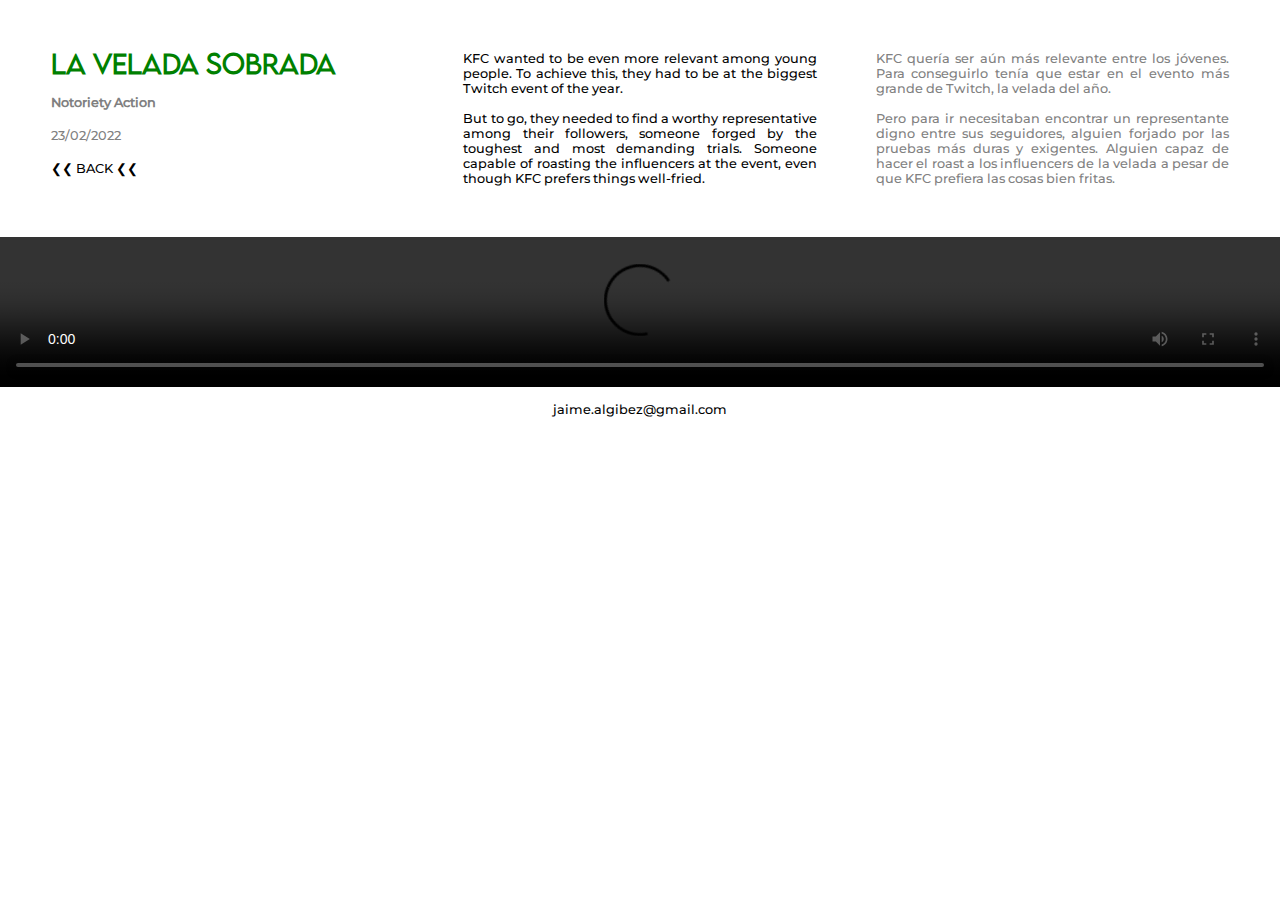
==== Pages/LaVeladaSobrada.html @ aecd4732 "v. 0.7.0" ====
<!doctype html>
<html lang="en">
	<head>
        <meta charset="UTF-8">
		<link rel="stylesheet" href="../Resources/Styles.css">
		<link rel="icon" href="../Resources/Favicon JH.ico">
		<title>Jaime Hern&aacute;ndez</title>
    	<meta name="description" content="Campaign made for the Ibai Velada.">
      	<meta name="keywords" content="Creativity, Advertising, Copywriting, Art Direction, Grafic Design, Motion Graphics, Fotography, Web Design, Game Development">
	</head>
	<body>
		<div class="work-opening">
			<div class="titles">
				<h1>La Velada Sobrada</h1>
				<br>
				<h2>Notoriety Action</h2>
				<br>
				<p class="date">23/02/2022</p>
				<br>
				<p><a href="../index.html#portfolio">&#10094;&#10094; BACK &#10094;&#10094;</a></p>
			</div>
			<div class="descriptions">
				<p>
					KFC wanted to be even more relevant among young people. To achieve this, they had to be at the biggest Twitch event of the year.
					<br><br>
					But to go, they needed to find a worthy representative among their followers, someone forged by the toughest and most demanding trials. Someone capable of roasting the influencers at the event, even though KFC prefers things well-fried.
				</p>
			</div>
			<div class="descriptions">
				<p class="esp">
					KFC quer&iacute;a ser a&uacute;n m&aacute;s relevante entre los j&oacute;venes. Para conseguirlo ten&iacute;a que estar en el evento m&aacute;s grande de Twitch, la velada del a&ntilde;o.
					<br><br>
					Pero para ir necesitaban encontrar un representante digno entre sus seguidores, alguien forjado por las pruebas m&aacute;s duras y exigentes. Alguien capaz de hacer el roast a los influencers de la velada a pesar de que KFC prefiera las cosas bien fritas.

				</p>
			</div>
		</div>
		<div class="work-body-fullscreen">
			<div class="line4">
				<video src="../Resources/Portfolio/La Velada Sobrada/La Velada Sobrada OG.mp4" controls></video>
			</div>
		</div>
		<footer>
			<a class="footer-contact" href="mailto:jaime.algibez@gmail.com" target="_blank">jaime.algibez@gmail.com</a>
		</footer>
	</body>
</html>
---- Resources/Styles.css ----
/*Fonts*/

  @font-face {
    font-family: "Lemon Milk Light";
    src: url("Fonts/Lemon\ Milk\ Light.otf");
    font-weight: normal;
    font-style: normal;}

    @font-face {
      font-family: "Montserrat Medium";
      src: url("Fonts/Montserrat\ Medium.ttf");
      font-weight: normal;
      font-style: normal;}

/*General settings*/

  html {
    scroll-behavior: smooth;
    width: 100%;}

  body {
    background-color: white;
    margin: 0px;}

  p {
    font-family: "Montserrat Medium";
    font-size: 1vw;
    color: black;
    padding: 0;
    margin: 0;}

  a {
    text-decoration: none;
    font-family: "Montserrat Medium";
    color: black;}

  a:hover {
    color: green;}

  h1 {
    font-family: "Lemon Milk Light";
    font-size: 2vw;
    color: green;
    padding: 0;
    margin: 0;
    line-height: 1;}

  h2 {
    font-family: "Montserrat Medium";
    font-size: 1vw;
    color: grey;
    padding: 0;
    margin: 0;}

  img {
    width: 100%;
    display: block;}

  video {
    width: 100%;
    display: block;}

  iframe {
    display: block;}




/*Opening*/

  .opening {
    width: 100%;
    height: 41vw;
    background-color: white;}

  .version {
    position: absolute;
    top: 1.5vw;
    right: 8.5vw;
    font-family: "Montserrat Medium";
    font-size: 1.2vw;
    color: grey;}

  .menu {
    position: absolute;
    top: 12vw;
    right: 8.5vw;
    text-align: right;
    font-family: "Montserrat Medium";
    font-size: 3vw;}

  li {
    list-style-type: none;
    padding-bottom: 1.5vw;}



/*About Me*/

  .slide-in {
    transform: translateY(100px);
    opacity: 0;
    transition: all 0.5s ease-out;}

  .slide-in.visible {
    transform: translateY(0);
    opacity: 1;
    width: 100%;}

  .name {
    position: absolute;
    top: 79vw;
    left: 13.8vw;
    font-family: "Lemon Milk Light";
    font-size: 6.9vw;
    letter-spacing: 0.08em;
    color: green;}

  .bio {
    padding-left: 16.5vw;
    text-align: justify;
    font-size: 1.1vw;}

  .skills {
    display: flex;
    width: 70%;
    margin-bottom: 3vw;}

  .skill-icon {
    background-color: white;
    position: relative;
    width: 3vw;
    height: 3vw;
    margin: auto;}
  
  .skill-icon:hover {
    background-color: green;}
  
  .skill-icon .skill-icon-text {
    visibility: hidden;
    width: 13.5vw;
    position: absolute;
    z-index: 1;
    bottom: 150%;
    font-family: "Montserrat Medium";
    font-size: 1vw;
    color: black;
    text-align: start;
    opacity: 0%;
    transition: 0.3s;}
  
  .skill-icon:hover .skill-icon-text {
    visibility: visible;
    opacity: 100%;
    transition: opacity 0.5s;}

  .stats {
    padding-top: 0.7vw;}

  .progress-container {
    width: 70%;
    background-color: lightgray;
    position: relative;
    height: 1vw;
    border-radius: 0.5vw;
    overflow: hidden;
    margin-bottom: 0.3vw;}

  .progress-bar {
    height: 100%;
    background-color: green;
    width: 0%;
    border-radius: 0.5vw;
    transition: width 2s ease-in-out;
    position: relative;}

  .progress-container > div:not(.progress-bar) {
    position: absolute;
    top: 0;
    bottom: 0;
    width: 0.1vw;
    background-color: white;}

  .progress-container > div:nth-child(2) { left: 20%; }
  .progress-container > div:nth-child(3) { left: 40%; }
  .progress-container > div:nth-child(4) { left: 60%; }
  .progress-container > div:nth-child(5) { left: 80%; }



/*Portfolio*/

  .portfolio-gallery {
    width: 100%;
    display: flex;
    flex-flow: row wrap;
    align-content: center;
    justify-content: center;
    align-items: center;}

    .column {
      width: 50%;
      display: flex;
      flex-flow: row wrap;}

      .horizontal-work {
        width: 100%;
        aspect-ratio: 2 / 1;}

      .square-work {
        width: 50%;
        aspect-ratio: 1 / 1;}

      .vertical-work {
        width: 50%;
        aspect-ratio: 1 / 2;}

      .square-works-column {
        width: 50%;}

      .left-square-work {
        width: 100%;
        aspect-ratio: 1/1;}

    .work-video {
      width: 100%;
      height: 100%;
      object-fit: cover;}



/*Contact*/

  #contact {
    display: flex;
    gap: 2rem;
    align-items: center;
    justify-content: center;
    padding-top: 10vw;
    padding-bottom: 8vw;
    padding-left: 20vw;
    padding-right: 20vw;}

  .images-container {
    width: 10vw;
    height: 10vw;
    background-color: white;
    display: flex;
    overflow-x: auto;
    scroll-snap-type: x mandatory;
    scroll-behavior: smooth;
    -webkit-overflow-scrolling: touch;
    overflow: hidden;}

  .images-container img {
    scroll-snap-align: center;}

  .contact-texts {
    font-size: 1.5vw;
    margin: 1vw;}

  .contact-texts:hover {
    color: green;}

  .social-media-container{
    display: flex;}

  .social-media {
    background-color: white;
    width: 3vw;
    height: 3vw;
    margin: 1vw;}

  .social-media:hover {
    background-color: green;}



/*Footer*/

  footer {
    text-align: center;
    color: grey;
    padding-top: 1vw;
    padding-bottom: 1vw;}


  
/*Portfolio pages*/

  .date {
    color: grey;}

  .esp {
    color: gray;}

  .work-opening {
    display: flex;
    flex-flow: row wrap;
    padding: 4vw;
    justify-content: space-between;}

    .titles {
      width: 30%;}

    .descriptions {
      width: 30%;
      text-align: justify;
      text-justify: inter-word;}

  .work-body {
    display: flex;
    flex-flow: row wrap;
    justify-content: space-between;
    padding-left: 4vw;
    padding-right: 4vw;}

    .line1 {
      width: 30%;
      padding-bottom: 4vw;}

    .line2 {
      width: 100%;
      padding-bottom: 4vw;}

  .work-body-fullscreen {
    display: flex;
    flex-flow: row wrap;
    justify-content: space-between;}

    .line3 {
      width: 50%;}

    .line4 {
      width: 100%;}

    .line5 {
      width: 20%;
      padding-left: 40%;
      padding-right: 40%;
      padding-bottom: 4vw;}

    .youtube-video {
      width: 100%;
      aspect-ratio: 16 / 9;}

    .slim-youtube-video {
      width: 100%;
      height: 23.66vw;}

  .footer-contact {
    font-size: 1vw;}



/*Lightbox*/

  * {
    box-sizing: border-box;
    padding: 0px;
    margin: 0px;}
    
  #container {
    max-width: 100%;}
  
  .image-gallery {
    display: flex;
    flex-wrap: wrap;
    justify-content: space-between;
    padding-left: 4vw;
    padding-right: 4vw;
    align-items: top;}
  
  .image-gallery img {
    max-width: 27.3vw;
    padding-bottom: 4vw;}
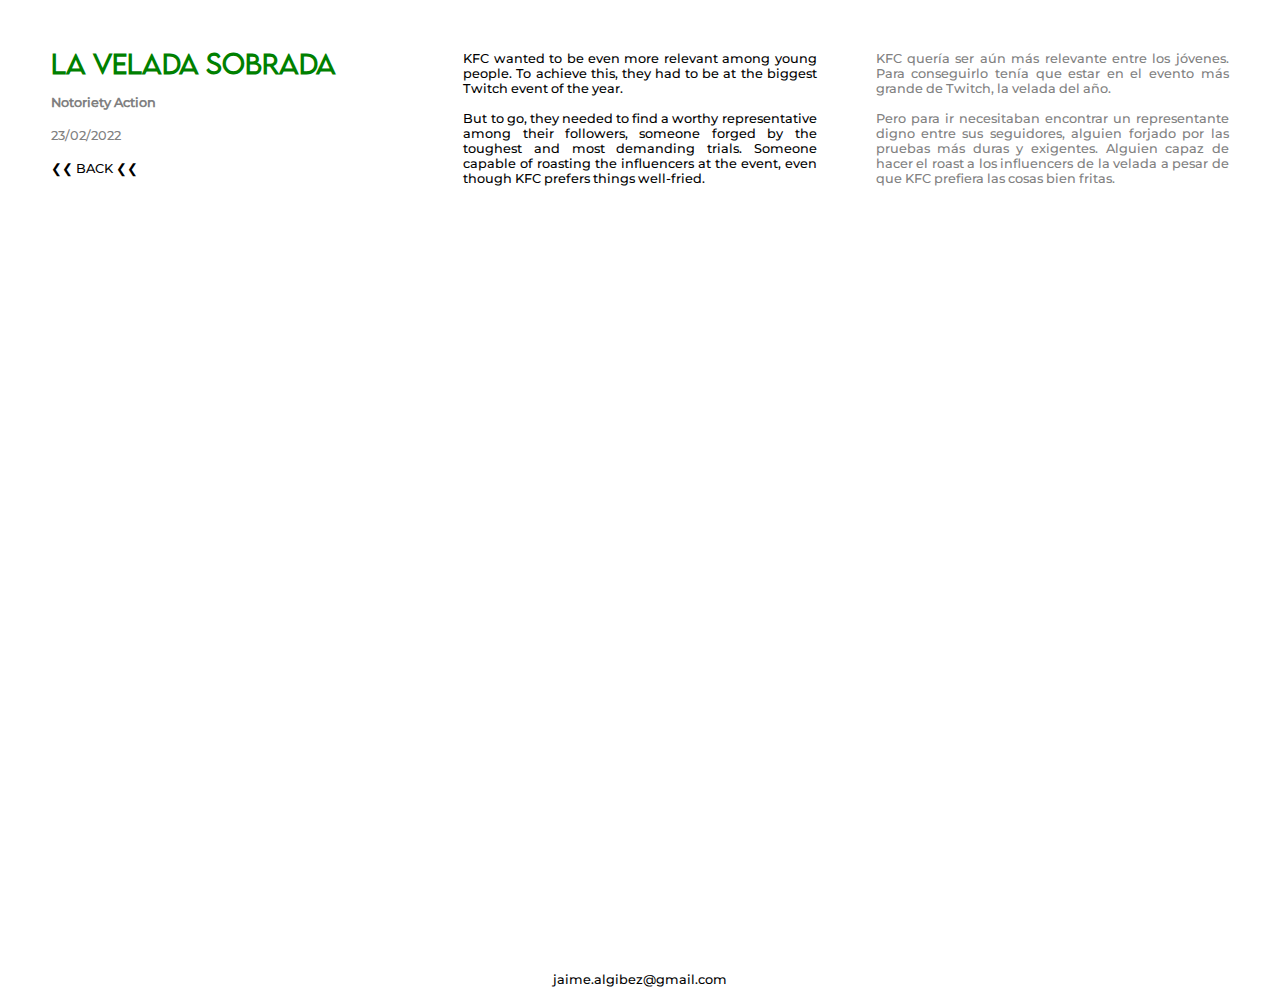
==== commit 1eefaa6b: "v. 0.8.3" ====
--- a/Pages/LaVeladaSobrada.html
+++ b/Pages/LaVeladaSobrada.html
@@ -3,8 +3,8 @@
 	<head>
         <meta charset="UTF-8">
 		<link rel="stylesheet" href="../Resources/Styles.css">
-		<link rel="icon" href="../Resources/Favicon JH.ico">
-		<title>Jaime Hern&aacute;ndez</title>
+		<link rel="icon" href="../Resources/Favicon JA.ico">
+		<title>Jaime Algibez</title>
     	<meta name="description" content="Campaign made for the Ibai Velada.">
       	<meta name="keywords" content="Creativity, Advertising, Copywriting, Art Direction, Grafic Design, Motion Graphics, Fotography, Web Design, Game Development">
 	</head>
@@ -37,7 +37,7 @@
 		</div>
 		<div class="work-body-fullscreen">
 			<div class="line4">
-				<video src="../Resources/Portfolio/La Velada Sobrada/La Velada Sobrada OG.mp4" controls></video>
+				<iframe class="youtube-video" src="https://www.youtube.com/embed/4SmiBU2LpZw?si=cTbiC2z5X1I5ilE5" title="YouTube video player" frameborder="0" allow="accelerometer; autoplay; clipboard-write; encrypted-media; gyroscope; picture-in-picture; web-share" referrerpolicy="strict-origin-when-cross-origin" allowfullscreen></iframe>
 			</div>
 		</div>
 		<footer>
--- a/Resources/Styles.css
+++ b/Resources/Styles.css
@@ -109,16 +109,17 @@
 
   .name {
     position: absolute;
-    top: 79vw;
-    left: 13.8vw;
+    top: 38vw;
+    left: 13.3vw;
     font-family: "Lemon Milk Light";
-    font-size: 6.9vw;
+    font-size: 8.36vw;
     letter-spacing: 0.08em;
-    color: green;}
+    color: green;
+    z-index: 4;}
 
   .bio {
     padding-left: 16.5vw;
-    text-align: justify;
+    text-align: left;
     font-size: 1.1vw;}
 
   .skills {
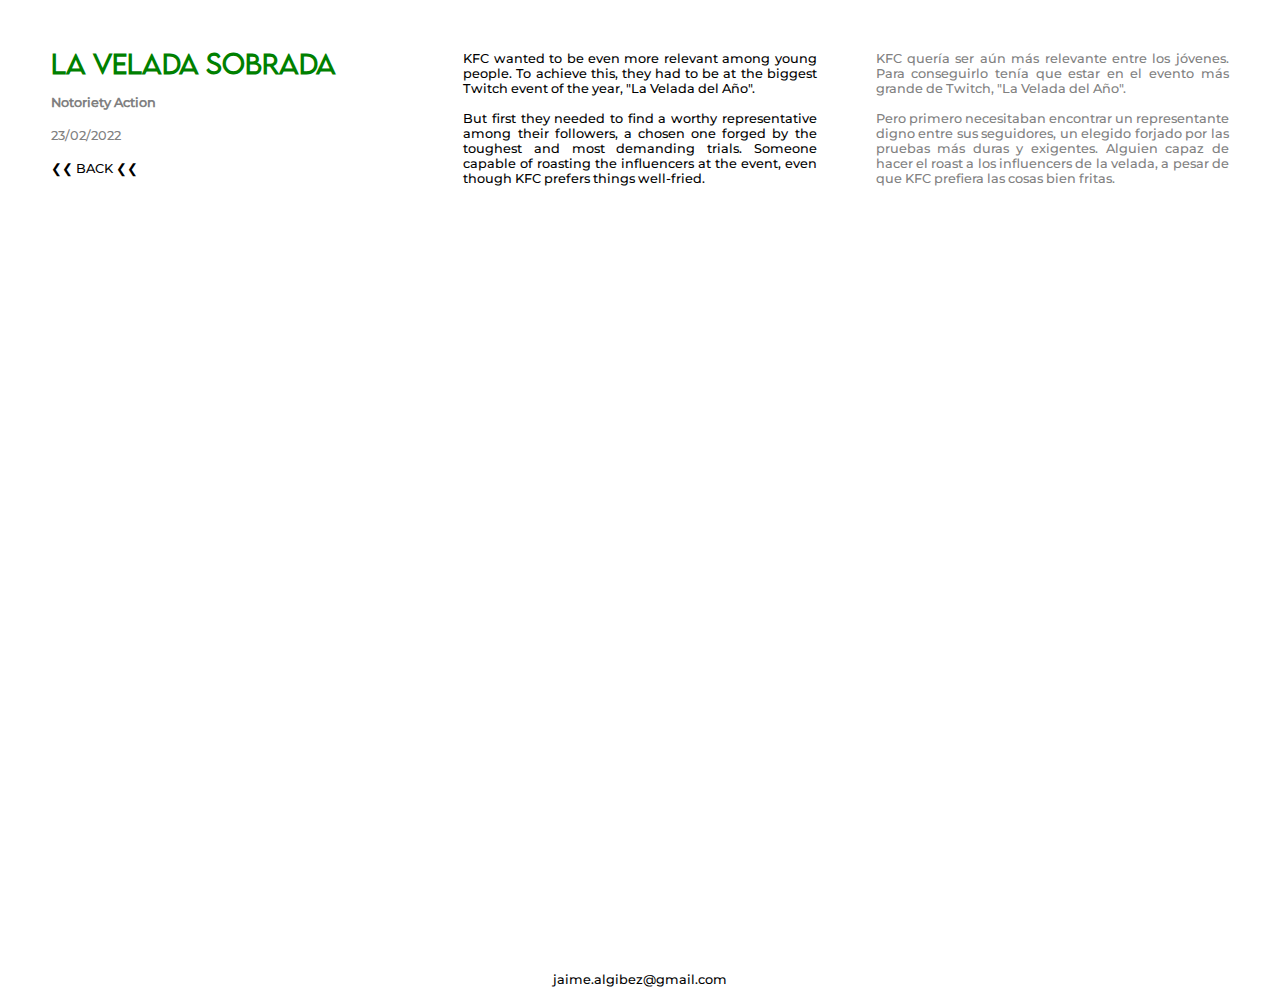
==== commit 8a23e0bc: "v. 1.0.2" ====
--- a/Pages/LaVeladaSobrada.html
+++ b/Pages/LaVeladaSobrada.html
@@ -5,7 +5,7 @@
 		<link rel="stylesheet" href="../Resources/Styles.css">
 		<link rel="icon" href="../Resources/Favicon JA.ico">
 		<title>Jaime Algibez</title>
-    	<meta name="description" content="Campaign made for the Ibai Velada.">
+    	<meta name="description" content="Notoriety action to make KFC even more relevant among the youth.">
       	<meta name="keywords" content="Creativity, Advertising, Copywriting, Art Direction, Grafic Design, Motion Graphics, Fotography, Web Design, Game Development">
 	</head>
 	<body>
@@ -21,16 +21,16 @@
 			</div>
 			<div class="descriptions">
 				<p>
-					KFC wanted to be even more relevant among young people. To achieve this, they had to be at the biggest Twitch event of the year.
+					KFC wanted to be even more relevant among young people. To achieve this, they had to be at the biggest Twitch event of the year, "La Velada del A&ntilde;o".
 					<br><br>
-					But to go, they needed to find a worthy representative among their followers, someone forged by the toughest and most demanding trials. Someone capable of roasting the influencers at the event, even though KFC prefers things well-fried.
+					But first they needed to find a worthy representative among their followers, a chosen one forged by the toughest and most demanding trials. Someone capable of roasting the influencers at the event, even though KFC prefers things well-fried.
 				</p>
 			</div>
 			<div class="descriptions">
 				<p class="esp">
-					KFC quer&iacute;a ser a&uacute;n m&aacute;s relevante entre los j&oacute;venes. Para conseguirlo ten&iacute;a que estar en el evento m&aacute;s grande de Twitch, la velada del a&ntilde;o.
+					KFC quer&iacute;a ser a&uacute;n m&aacute;s relevante entre los j&oacute;venes. Para conseguirlo ten&iacute;a que estar en el evento m&aacute;s grande de Twitch, "La Velada del A&ntilde;o".
 					<br><br>
-					Pero para ir necesitaban encontrar un representante digno entre sus seguidores, alguien forjado por las pruebas m&aacute;s duras y exigentes. Alguien capaz de hacer el roast a los influencers de la velada a pesar de que KFC prefiera las cosas bien fritas.
+					Pero primero necesitaban encontrar un representante digno entre sus seguidores, un elegido forjado por las pruebas m&aacute;s duras y exigentes. Alguien capaz de hacer el roast a los influencers de la velada, a pesar de que KFC prefiera las cosas bien fritas.
 
 				</p>
 			</div>
--- a/Resources/Styles.css
+++ b/Resources/Styles.css
@@ -11,6 +11,8 @@
       src: url("Fonts/Montserrat\ Medium.ttf");
       font-weight: normal;
       font-style: normal;}
+
+
 
 /*General settings*/
 
@@ -65,12 +67,10 @@
 
 
 
-
 /*Opening*/
 
   .opening {
     width: 100%;
-    height: 41vw;
     background-color: white;}
 
   .version {
@@ -109,7 +109,7 @@
 
   .name {
     position: absolute;
-    top: 38vw;
+    top: 37vw;
     left: 13.3vw;
     font-family: "Lemon Milk Light";
     font-size: 8.36vw;
@@ -341,6 +341,9 @@
       padding-right: 40%;
       padding-bottom: 4vw;}
 
+    .line6 {
+      width: 33.33%;}
+
     .youtube-video {
       width: 100%;
       aspect-ratio: 16 / 9;}
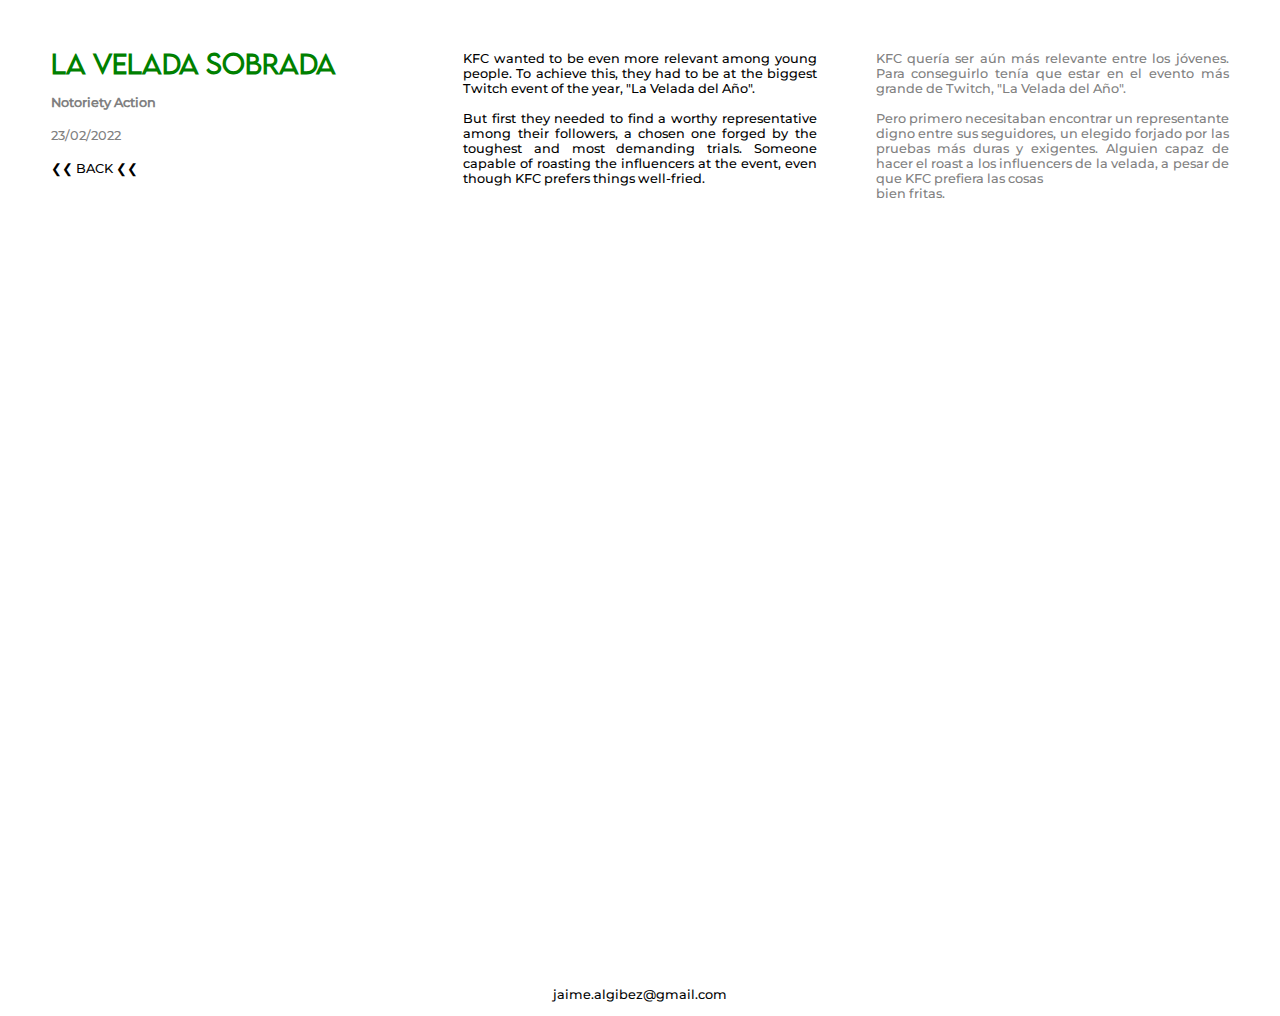
==== commit 482f2126: "v. 1.0.4" ====
--- a/Pages/LaVeladaSobrada.html
+++ b/Pages/LaVeladaSobrada.html
@@ -30,7 +30,8 @@
 				<p class="esp">
 					KFC quer&iacute;a ser a&uacute;n m&aacute;s relevante entre los j&oacute;venes. Para conseguirlo ten&iacute;a que estar en el evento m&aacute;s grande de Twitch, "La Velada del A&ntilde;o".
 					<br><br>
-					Pero primero necesitaban encontrar un representante digno entre sus seguidores, un elegido forjado por las pruebas m&aacute;s duras y exigentes. Alguien capaz de hacer el roast a los influencers de la velada, a pesar de que KFC prefiera las cosas bien fritas.
+					Pero primero necesitaban encontrar un representante digno entre sus seguidores, un elegido forjado por las pruebas m&aacute;s duras y exigentes. Alguien capaz de hacer el roast a los influencers de la velada, a pesar de que KFC prefiera las cosas
+					<br>bien fritas.
 
 				</p>
 			</div>
